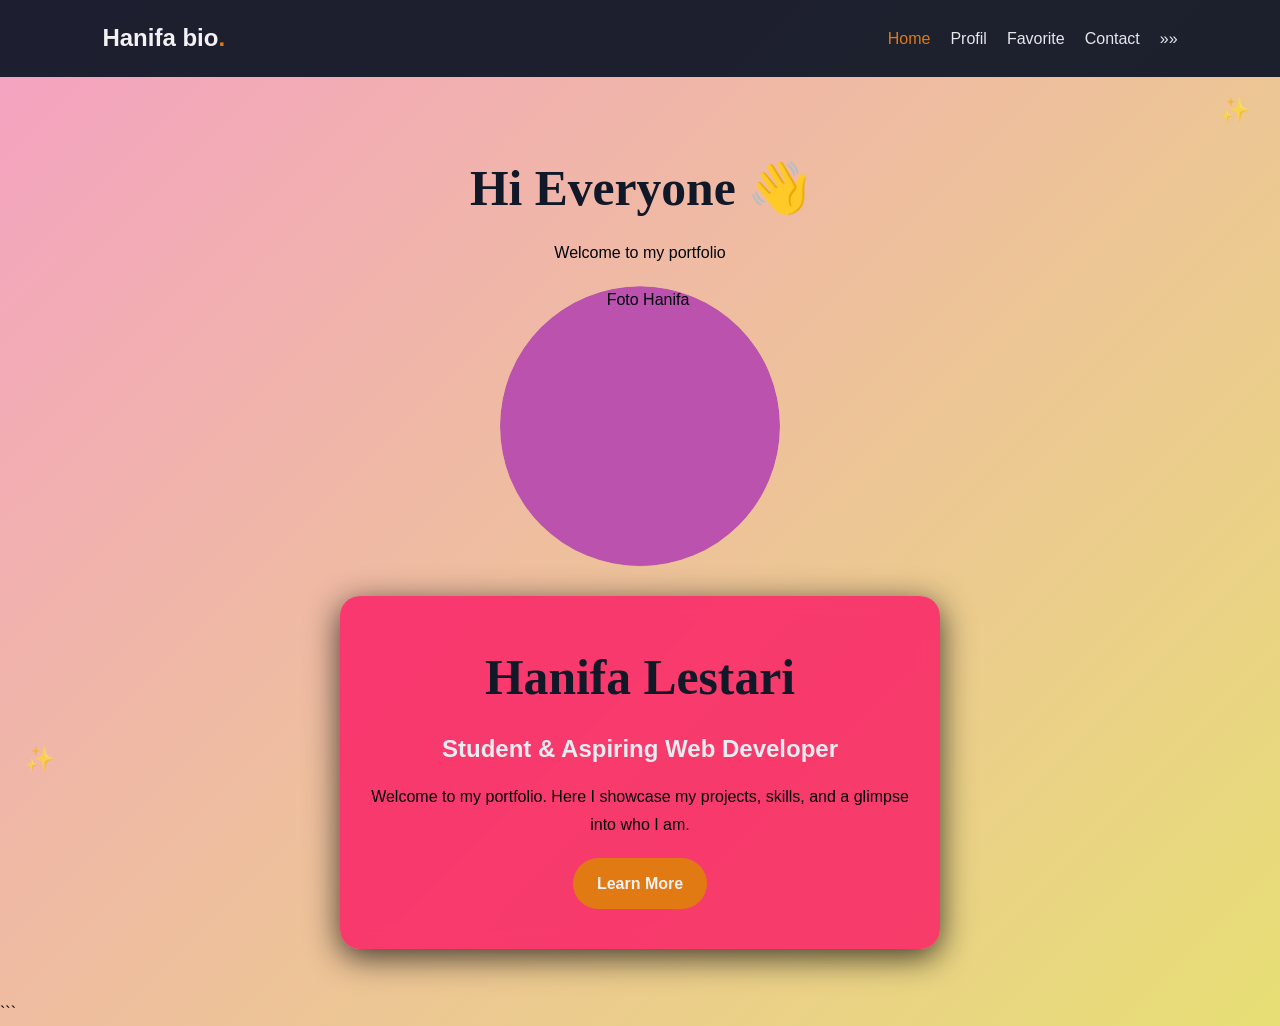
==== uashome.html @ 479b4764 "Add files via upload" ====
<!DOCTYPE html>
<html lang="id">
<head>
<meta charset="UTF-8">
<meta name="viewport" content="width=device-width, initial-scale=1.0">
<title>Portfolio | Hanifa Lestari</title>

<link rel="preconnect" href="https://fonts.googleapis.com">
<link rel="stylesheet" href="Profil.css">

</head>
<body>

<nav class="navbar">
	<div class="logo">Hanifa bio<span>.</span></div>
	<ul>
		<li><a href="uashome.html" class="active">Home</a></li>
		<li><a href="uasprofil.html">Profil</a></li>
		<li><a href="uasfavorite.html">Favorite</a></li>
		<li><a href="uascontact.html">Contact</a></li>
		<li><a href="index.html">»»</a></li>
	</ul>
</nav>

<header class="hero">
	<div class="hero-image"><h1 class="hero-title">Hi Everyone 👋</h1>
<p class="hero-subtitle">Welcome to my portfolio</p>
		<img src="WhatsApp Image 2026-06-26 at 04.57.39.jpeg" alt="Foto Hanifa" />
	</div>
	<div class="hero-text">
		<h1>Hanifa Lestari</h1>
		<h2>Student & Aspiring Web Developer</h2>
		<p>
			Welcome to my portfolio. Here I showcase my projects, skills, and a glimpse into who I am.
		</p>
		<a href="uasprofil.html" class="btn">Learn More</a>
	</div>
</header>


</body>
</html>
```
---- Profil.css ----
@import url('https://fonts.googleapis.com/css2?family=Poppins:ital,wght@0,100;0,200;0,300;0,400;0,500;0,600;0,700;0,800;0,900;1,100;1,200;1,300;1,400;1,500;1,600;1,700;1,800;1,900&display=swap');

:root {
  --primary: #e17a13;
  --dark: #111827;
  --text: #000309;
  --soft: #fbf2f7;
  --white: #f4f1f4;
}

* {
  margin: 0;
  padding: 0;
  box-sizing: border-box;
  font-family: 'Quicksand', Arial, sans-serif;
}

body {
  background: linear-gradient(135deg, #f5a1c3 0%, #e7df75 100%);
  color: var(--text);
  line-height: 1.7;
  position: relative;
  overflow-x: hidden;
}

body::before,
body::after {
  content: "✨";
  position: fixed;
  font-size: 1.5rem;
  animation: drift 2s ease-in-out infinite;
  opacity: 0.7;
  z-index: 0;
}

body::before {
  top: 90px;
  right: 30px;
}

body::after {
  bottom: 120px;
  left: 25px;
  animation-delay: 1.5s;
}
.hero-title {
    animation: fadeIn 1.5s ease-in-out;
}

@keyframes fadeIn {
    from {
        opacity: 0;
        transform: translateY(-20px);
    }
    to {
        opacity: 1;
        transform: translateY(0);
    }
}

@keyframes drift {
  0%, 100% { transform: translateY(0px) rotate(0deg); }
  50% { transform: translateY(-10px) rotate(8deg); }
}

.navbar {
  display: flex;
  justify-content: space-between;
  align-items: center;
  padding: 18px 8%;
  background: rgba(17, 24, 39, 0.95);
  position: sticky;
  top: 0;
  z-index: 10;
}

.logo {
  font-size: 1.5rem;
  font-weight: 700;
  color: var(--white);
}

.logo span {
  color: var(--primary);
}

.navbar ul {
  display: flex;
  list-style: none;
  gap: 20px;
}

.navbar ul li a {
  text-decoration: none;
  color: #e5e7eb;
  transition: 0.3s ease;
}

.navbar ul li a:hover,
.navbar ul li a.active {
  color: var(--primary);
}

.hero {
  display: flex;
  flex-direction: column;
  align-items: center;
  justify-content: center;
  gap: 30px;
  padding: 70px 8% 50px;
  text-align: center;
}

.eyebrow {
  display: inline-block;
  margin-bottom: 10px;
  font-size: 0.95rem;
  font-weight: 600;
  letter-spacing: 2px;
  text-transform: uppercase;
  color: var(--primary);
}

.hero h1 {
  font-size: clamp(2rem, 4vw, 3.1rem);
  color: var(--dark);
  margin-bottom: 8px;
  font-family: 'Playfair Display', serif;
  font-weight: 700;
}

.hero h2 {
  font-size: clamp(1.1rem, 2vw, 1.5rem);
  color: rgb(233, 236, 240);
  margin-bottom: 14px;
}

.hero-text {
  max-width: 600px;
  background: rgba(250, 33, 101, 0.85);
  padding: 40px 30px;
  border-radius: 20px;
  backdrop-filter: blur(10px);
  box-shadow: 0 8px 32px rgba(17, 17, 17, 0.791);
}

.hero p {
  margin-bottom: 20px;
}

.btn {
  display: inline-block;
  padding: 12px 24px;
  background: var(--primary);
  color: var(--white);
  text-decoration: none;
  border-radius: 999px;
  font-weight: 600;
  transition: 0.3s ease;
}

.btn:hover {
  background: #fa3a05;
  transform: translateY(-2px);
}

.hero-image {
  flex-shrink: 0;
  position: relative;
  display: inline-block;
}

.hero-image::before {
  display: none;
}

.hero-image::after {
  display: none;
}

.hero-image img {
  width: 280px;
  height: 280px;
  display: block;
  margin: 0 auto;
  border-radius: 50%;
  object-fit: cover;
  object-position: center top;
  clip-path: circle(50%);
  box-shadow: 0 15px 35px rgba(0, 0, 0, 0.15);
  background: #ba52ae;
}

@media (max-width: 480px) {
  .hero-image img {
    width: 220px;
    height: 220px;
  }
}

.profile-intro {
  display: grid;
  grid-template-columns: 0.9fr 1.1fr;
  align-items: center;
  gap: 50px;
  padding: 70px 8% 50px;
  background: linear-gradient(135deg, #ec7e9d 0%, #f1ee9f 100%);
}

.profile-image img {
  width: 100%;
  max-width: 350px;
  border-radius: 24px;
  box-shadow: 0 15px 35px rgba(0, 0, 0, 0.15);
}

.profile-info h1 {
  font-size: clamp(2rem, 4vw, 2.5rem);
  color: var(--dark);
  margin-bottom: 8px;
  font-family: 'Playfair Display', serif;
}

.profile-info h2 {
  font-size: 1.3rem;
  color: #131313;
  margin-bottom: 20px;
  font-weight: 500;
}

.profile-info p {
  font-size: 1rem;
  line-height: 1.8;
  margin-bottom: 20px;
}

@media (max-width: 768px) {
  .profile-intro {
    grid-template-columns: 1fr;
    gap: 30px;
  }

  .profile-image img {
    max-width: 300px;
    margin: 0 auto;
  }
}

.about,
.section {
  padding: 60px 8%;
  background: linear-gradient(135deg, #f5d3e8 0%, #dc9ca9 100%);
}

.about-content {
  max-width: 860px;
  margin: 0 auto;
}

.about-content h4 {
  color: var(--primary);
  font-size: 0.95rem;
  letter-spacing: 0.18em;
  text-transform: uppercase;
  margin-bottom: 1rem;
}

.about-content h2,
.section-title {
  font-size: 2rem;
  color: var(--dark);
  margin-bottom: 16px;
}

.section-title {
  text-align: center;
  margin-bottom: 24px;
}

.card-container {
  display: grid;
  grid-template-columns: repeat(3, minmax(0, 1fr));
  gap: 20px;
}

.card,
.project-card {
  background: rgba(255, 255, 255, 0.9);
  padding: 24px;
  border-radius: 16px;
  box-shadow: 0 10px 25px rgba(15, 23, 42, 0.08);
  backdrop-filter: blur(10px);
}

.card h3,
.project-card h3 {
  color: var(--primary);
  margin-bottom: 10px;
}

.project-grid {
  display: grid;
  grid-template-columns: repeat(2, minmax(0, 1fr));
  gap: 20px;
}

.contact-section {
  text-align: center;
  background: var(--white);
}

.favorite-hero {
  text-align: center;
  padding: 60px 8%;
  background: linear-gradient(135deg, #f67fbb 0%, #ffe6b3 100%);
}

.favorite-hero h1 {
  font-size: 2.5rem;
  color: var(--dark);
  margin-bottom: 10px;
  font-family: 'Playfair Display', serif;
}

.favorite-hero p {
  font-size: 1.1rem;
  color: var(--text);
}

.favorite-grid {
  display: grid;
  grid-template-columns: repeat(3, minmax(0, 1fr));
  gap: 24px;
}

.favorite-grid .card {
  text-align: center;
  transition: transform 0.3s ease, box-shadow 0.3s ease;
}

.favorite-grid .card:hover {
  transform: translateY(-8px);
  box-shadow: 0 15px 35px rgba(15, 23, 42, 0.15);
}

.card-icon {
  font-size: 3rem;
  margin-bottom: 12px;
  display: inline-block;
  background: linear-gradient(135deg, #ffb3d9 0%, #ffe6b3 100%);
  width: 80px;
  height: 80px;
  border-radius: 50%;
  display: flex;
  align-items: center;
  justify-content: center;
}

footer {
  background: #111827;
  color: #e5e7eb;
  text-align: center;
  padding: 18px 8%;
}

@media (max-width: 768px) {
  .favorite-grid {
    grid-template-columns: repeat(2, minmax(0, 1fr));
  }

  .favorite-hero h1 {
    font-size: 2rem;
  }
}

.contact-hero {
  text-align: center;
  padding: 60px 8%;
  background: linear-gradient(135deg, #ffb3d9 0%, #ffe6b3 100%);
}

.contact-hero h1 {
  font-size: 2.5rem;
  color: var(--dark);
  margin-bottom: 10px;
  font-family: 'Playfair Display', serif;
}

.contact-hero p {
  font-size: 1.1rem;
  color: var(--text);
}

.contact-grid {
  display: grid;
  grid-template-columns: repeat(3, minmax(0, 1fr));
  gap: 24px;
}

.contact-item {
  background: rgba(255, 255, 255, 0.9);
  padding: 30px;
  border-radius: 16px;
  text-align: center;
  box-shadow: 0 10px 25px rgba(15, 23, 42, 0.08);
  backdrop-filter: blur(10px);
  transition: transform 0.3s ease, box-shadow 0.3s ease;
}

.contact-item:hover {
  transform: translateY(-8px);
  box-shadow: 0 15px 35px rgba(15, 23, 42, 0.15);
}

.contact-icon {
  font-size: 3rem;
  margin-bottom: 12px;
  display: inline-block;
  background: linear-gradient(135deg, #ffb3d9 0%, #ffe6b3 100%);
  width: 80px;
  height: 80px;
  border-radius: 50%;
  display: flex;
  align-items: center;
  justify-content: center;
}

.contact-item h3 {
  margin-bottom: 10px;
  color: var(--dark);
}

.contact-item p {
  margin-bottom: 20px;
  font-size: 0.95rem;
}

@media (max-width: 768px) {
  .contact-grid {
    grid-template-columns: repeat(2, minmax(0, 1fr));
  }

  .contact-hero h1 {
    font-size: 2rem;
  }
}
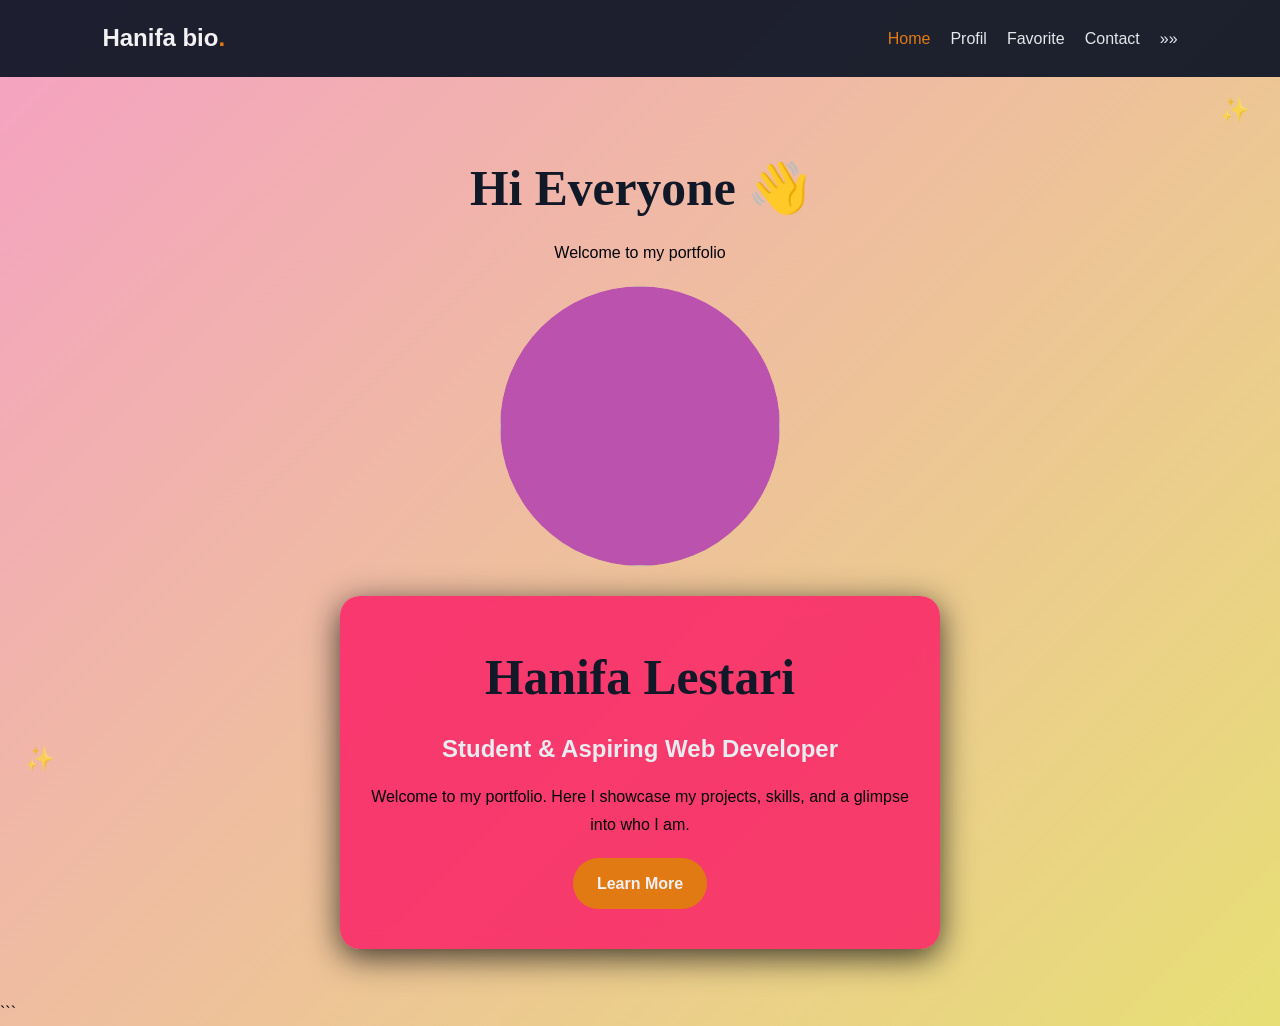
==== commit e0a8bd7d: "uashome.html" ====
--- a/uashome.html
+++ b/uashome.html
@@ -25,7 +25,7 @@
 <header class="hero">
 	<div class="hero-image"><h1 class="hero-title">Hi Everyone 👋</h1>
 <p class="hero-subtitle">Welcome to my portfolio</p>
-		<img src="WhatsApp Image 2026-06-26 at 04.57.39.jpeg" alt="Foto Hanifa" />
+		<img src="WhatsApp Image 2026-06-26 at 04.57.39.jpeg">
 	</div>
 	<div class="hero-text">
 		<h1>Hanifa Lestari</h1>
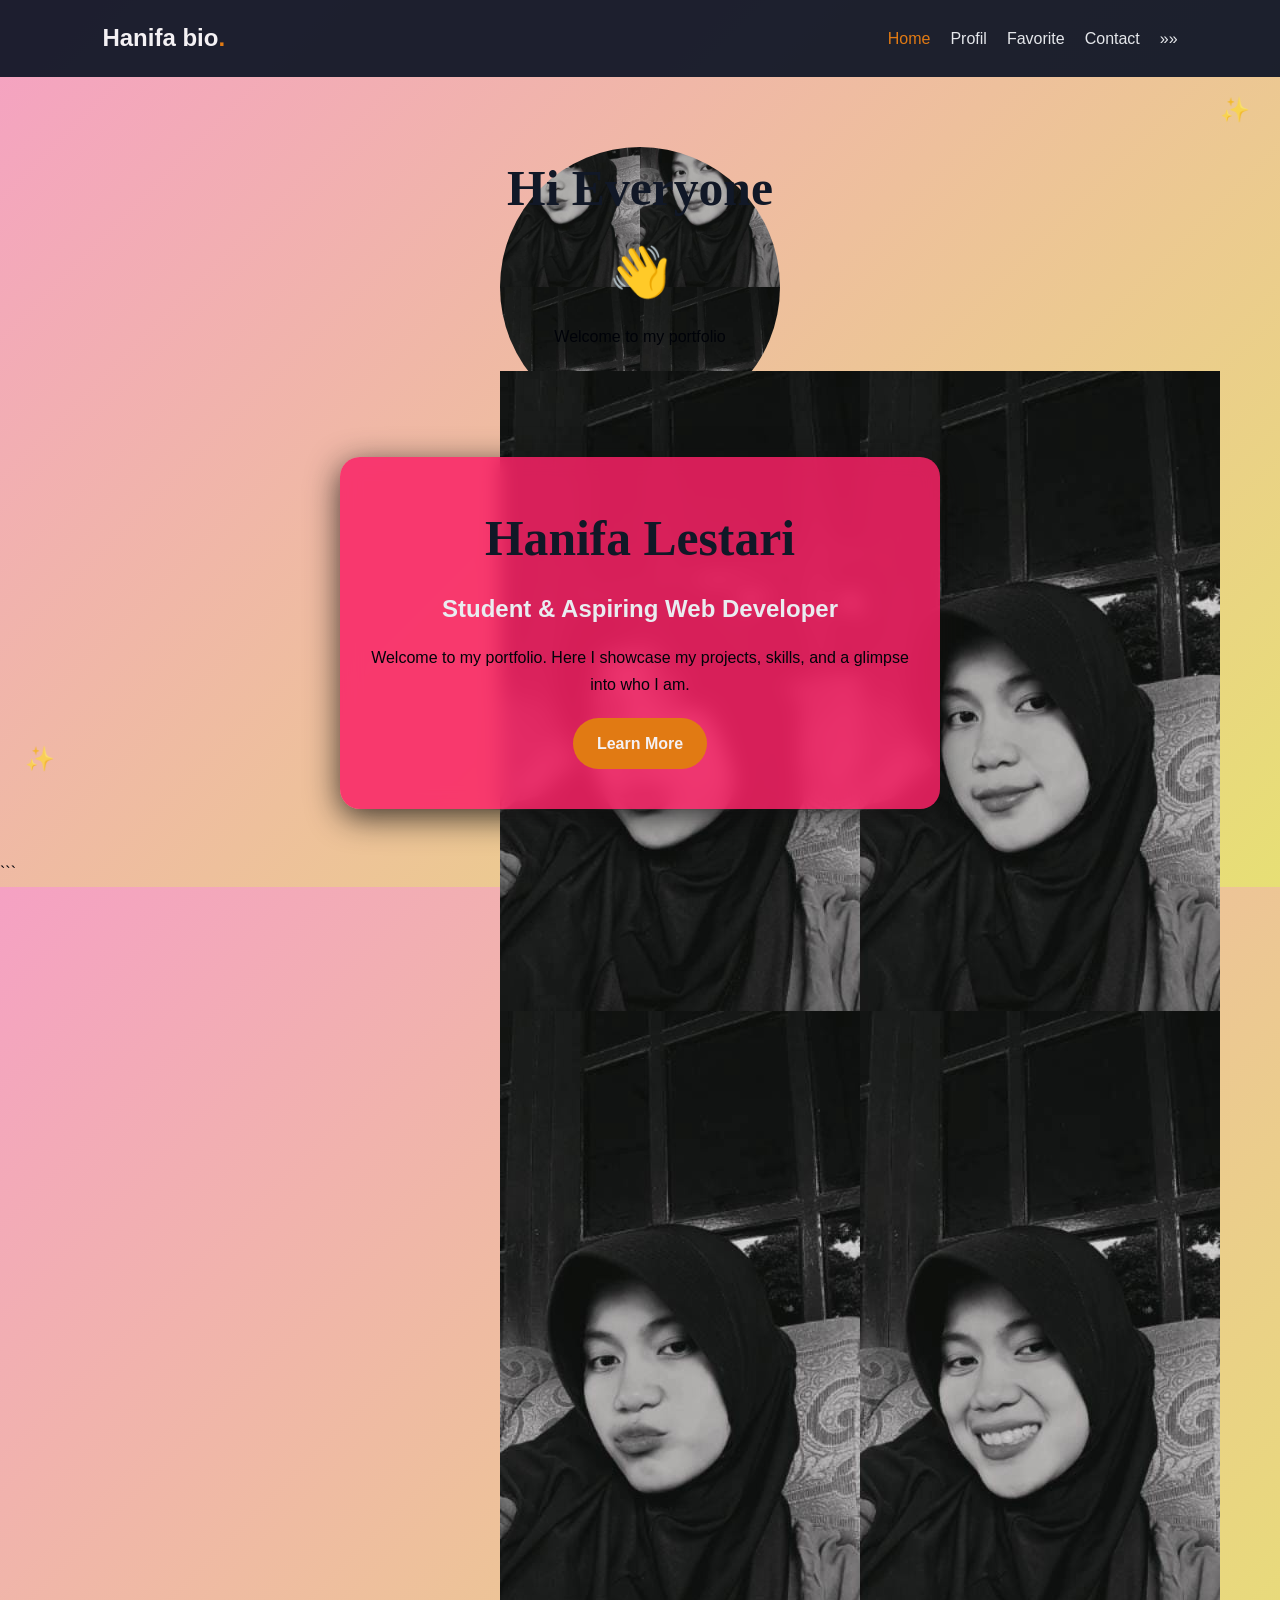
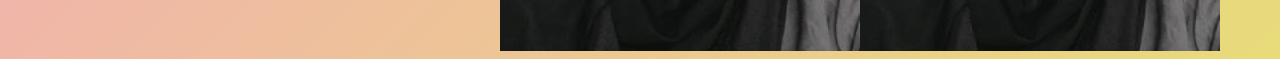
==== commit 9d692878: "uashome.html" ====
--- a/uashome.html
+++ b/uashome.html
@@ -25,7 +25,7 @@
 <header class="hero">
 	<div class="hero-image"><h1 class="hero-title">Hi Everyone 👋</h1>
 <p class="hero-subtitle">Welcome to my portfolio</p>
-		<img src="WhatsApp Image 2026-06-26 at 04.57.39.jpeg">
+		<img src="WhatsApp Image 2026-06-26 at 04.57.39 copy.jpeg">
 	</div>
 	<div class="hero-text">
 		<h1>Hanifa Lestari</h1>
--- a/Profil.css
+++ b/Profil.css
@@ -178,19 +178,17 @@
   display: none;
 }
 
-.hero-image img {
-  width: 280px;
-  height: 280px;
-  display: block;
-  margin: 0 auto;
-  border-radius: 50%;
-  object-fit: cover;
-  object-position: center top;
-  clip-path: circle(50%);
-  box-shadow: 0 15px 35px rgba(0, 0, 0, 0.15);
-  background: #ba52ae;
-}
-
+.hero-image {
+    flex-shrink: 0;
+    position: relative;
+    display: inline-block;
+    background-image: url('WhatsApp Image 2026-06-26 at 04.57.39 copy.jpeg');
+    background-size: cover;
+    background-position: center;
+    width: 280px; 
+    height: 280px;
+    border-radius: 50%;
+}
 @media (max-width: 480px) {
   .hero-image img {
     width: 220px;
@@ -443,4 +441,4 @@
   .contact-hero h1 {
     font-size: 2rem;
   }
-}+}
